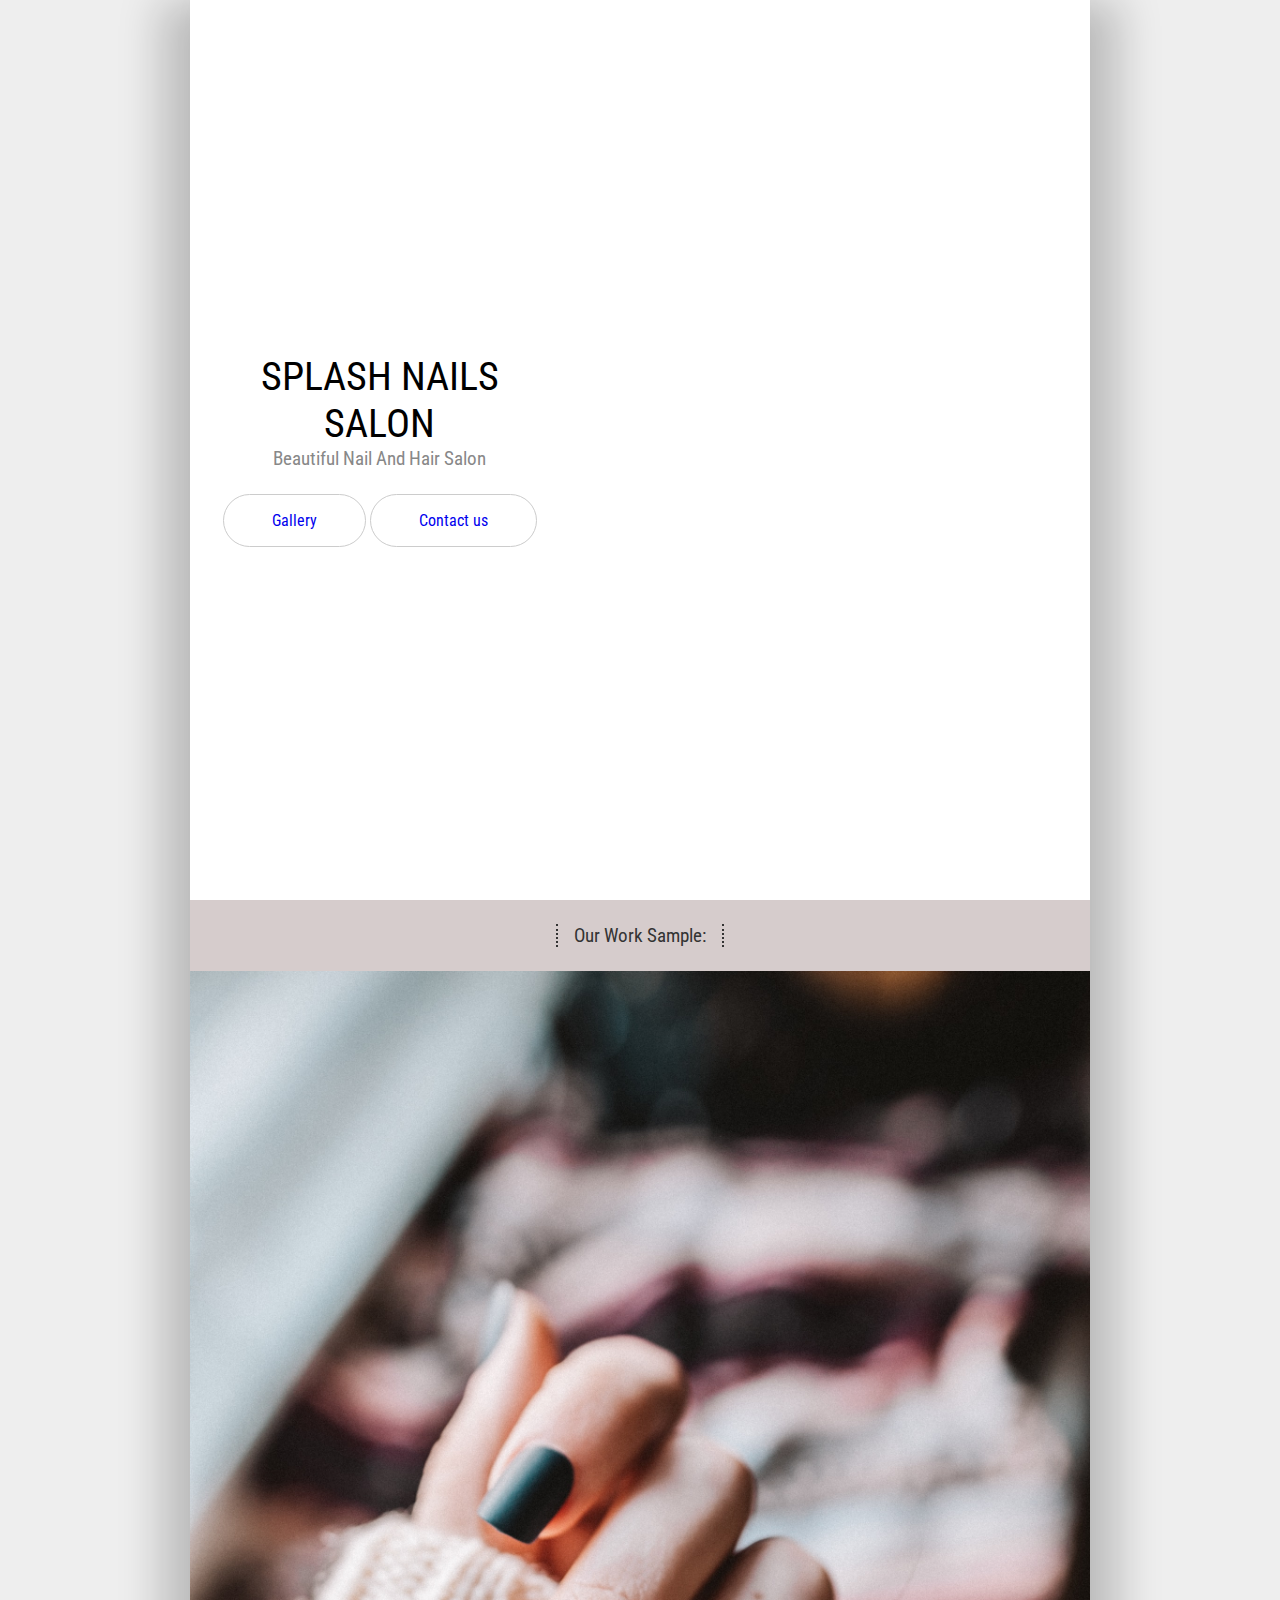
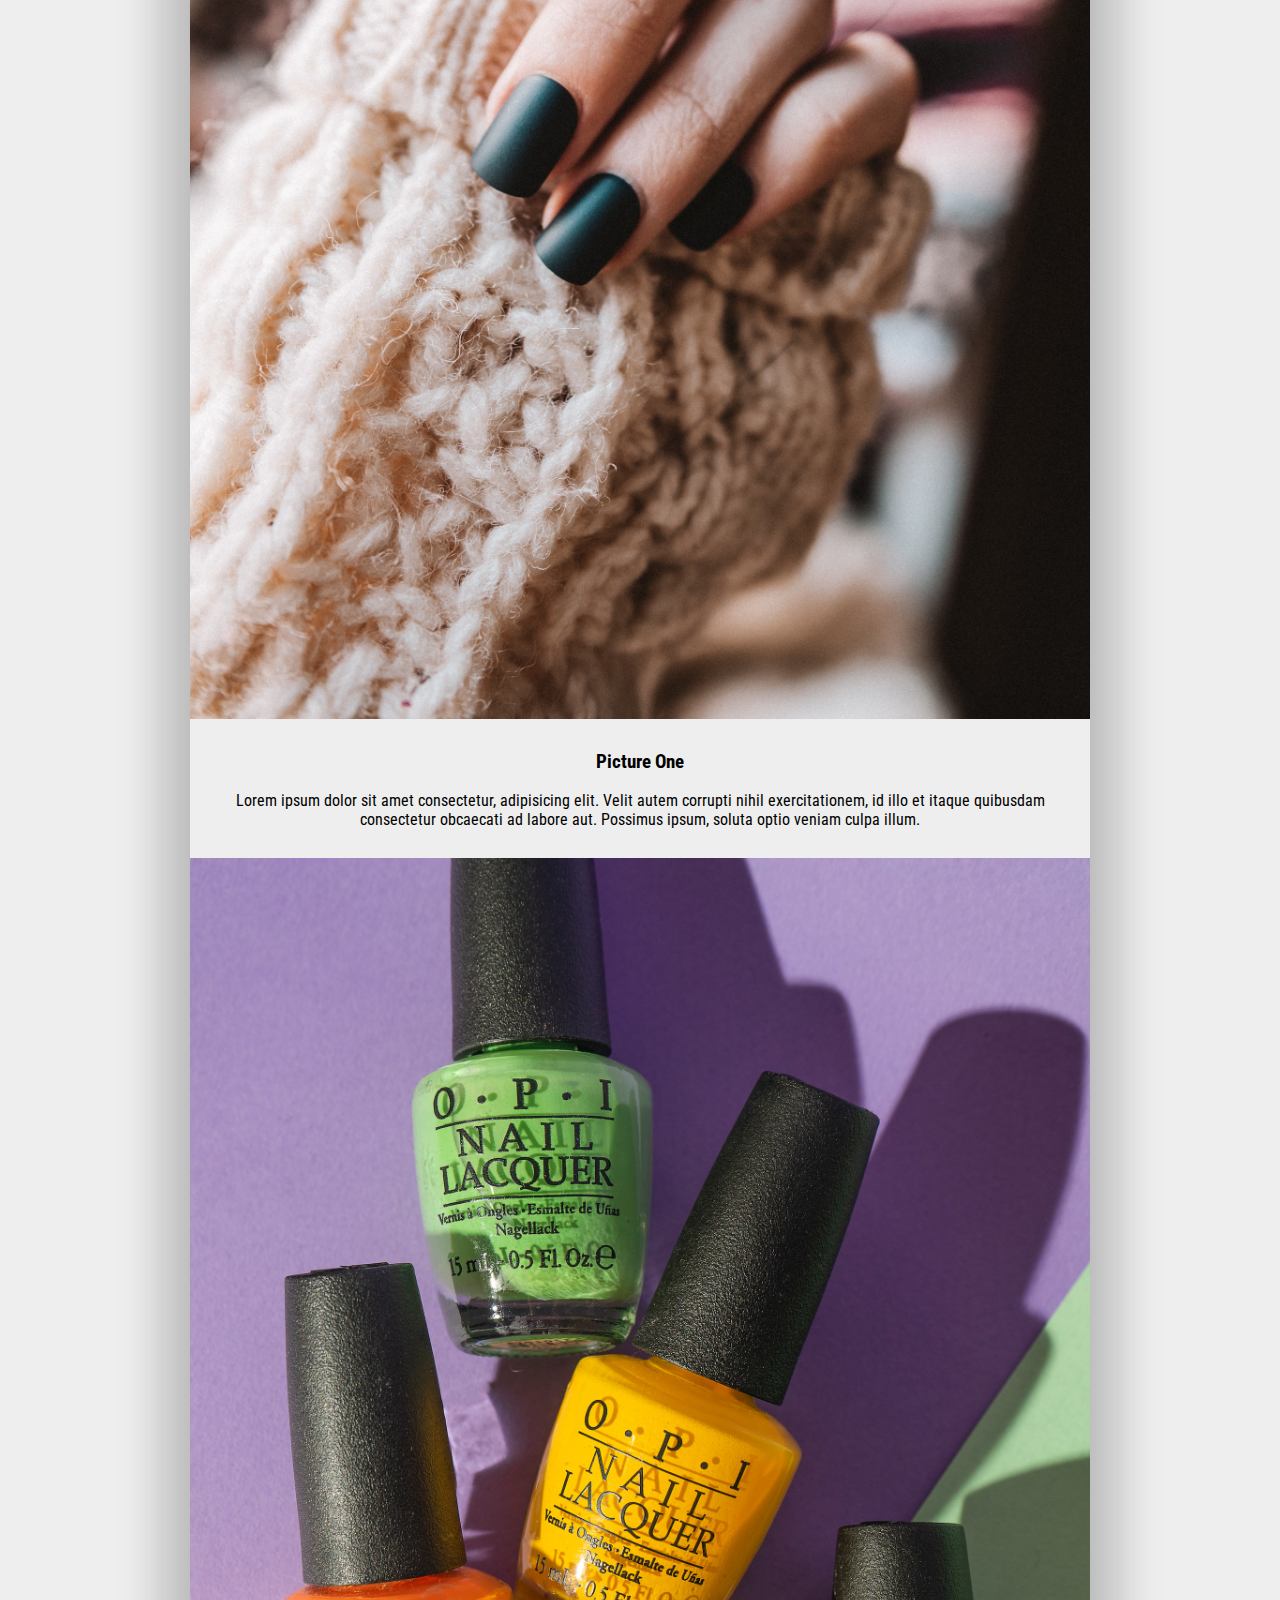
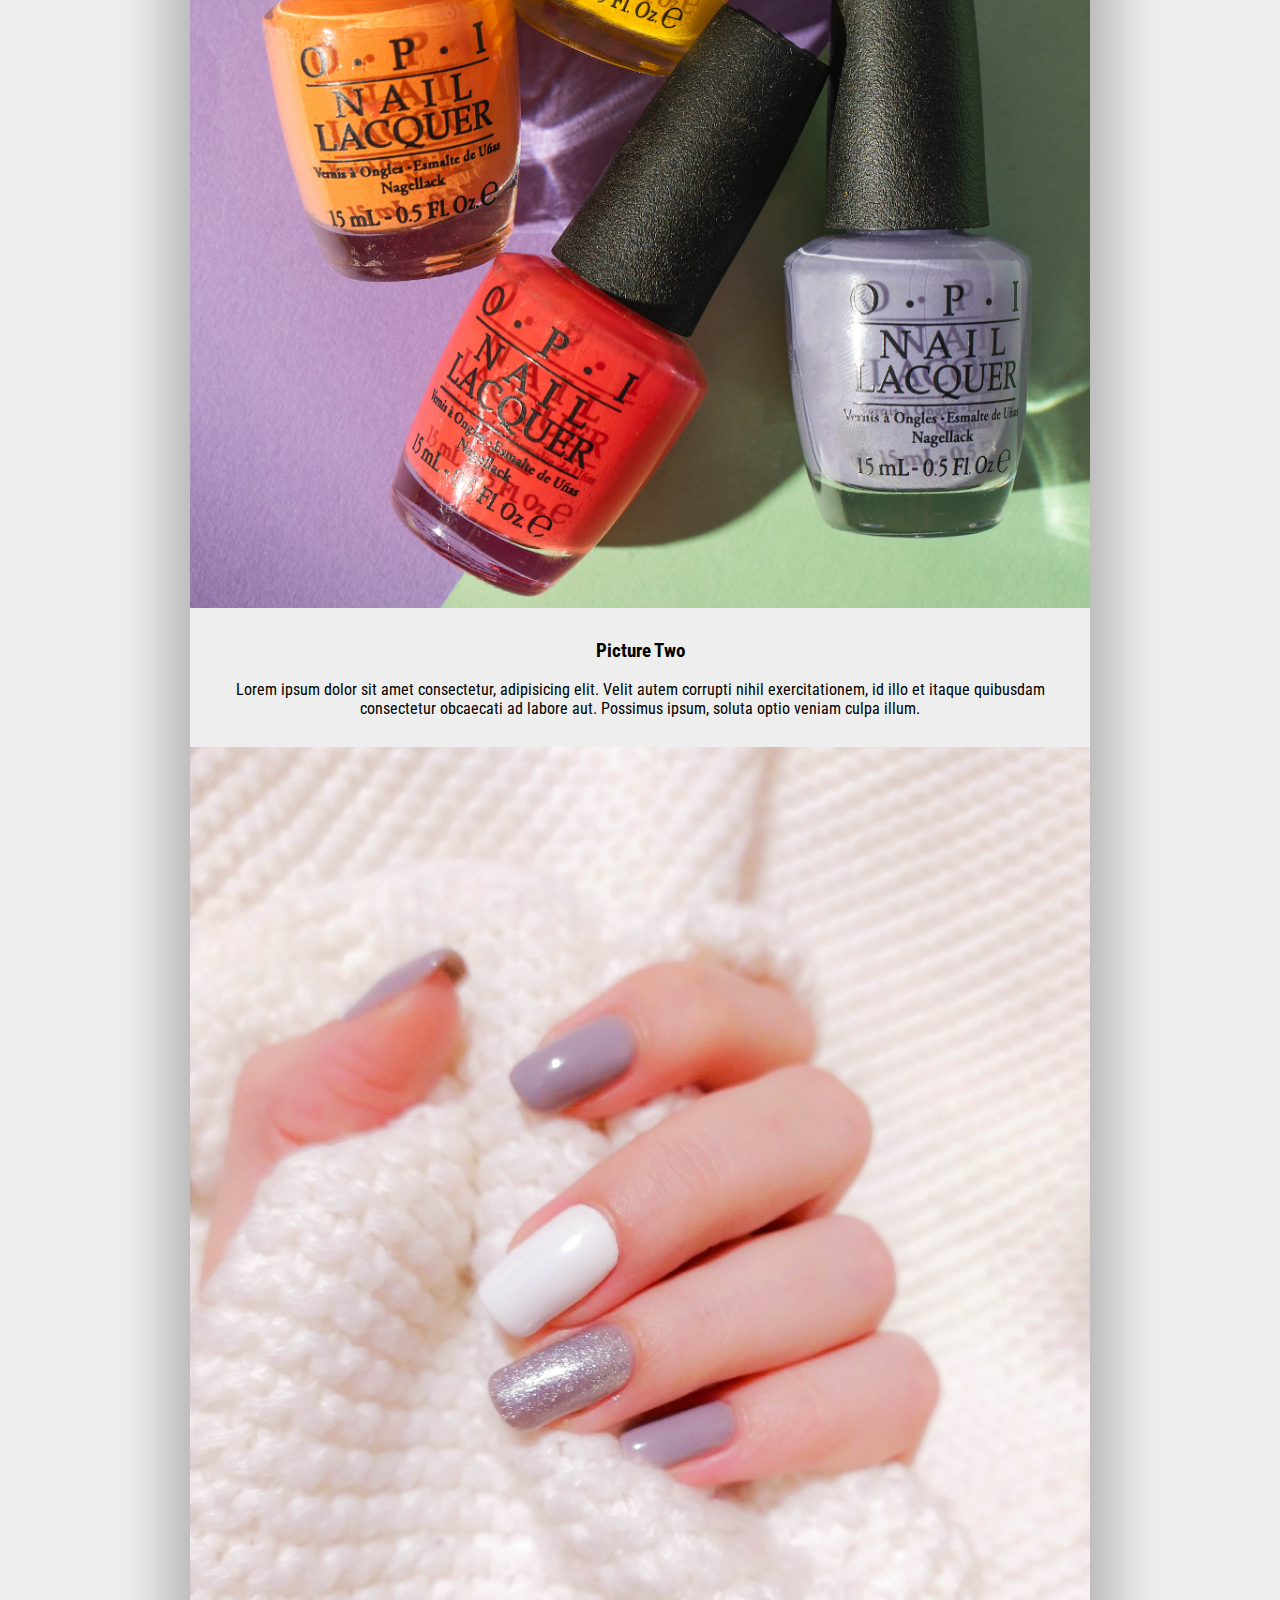
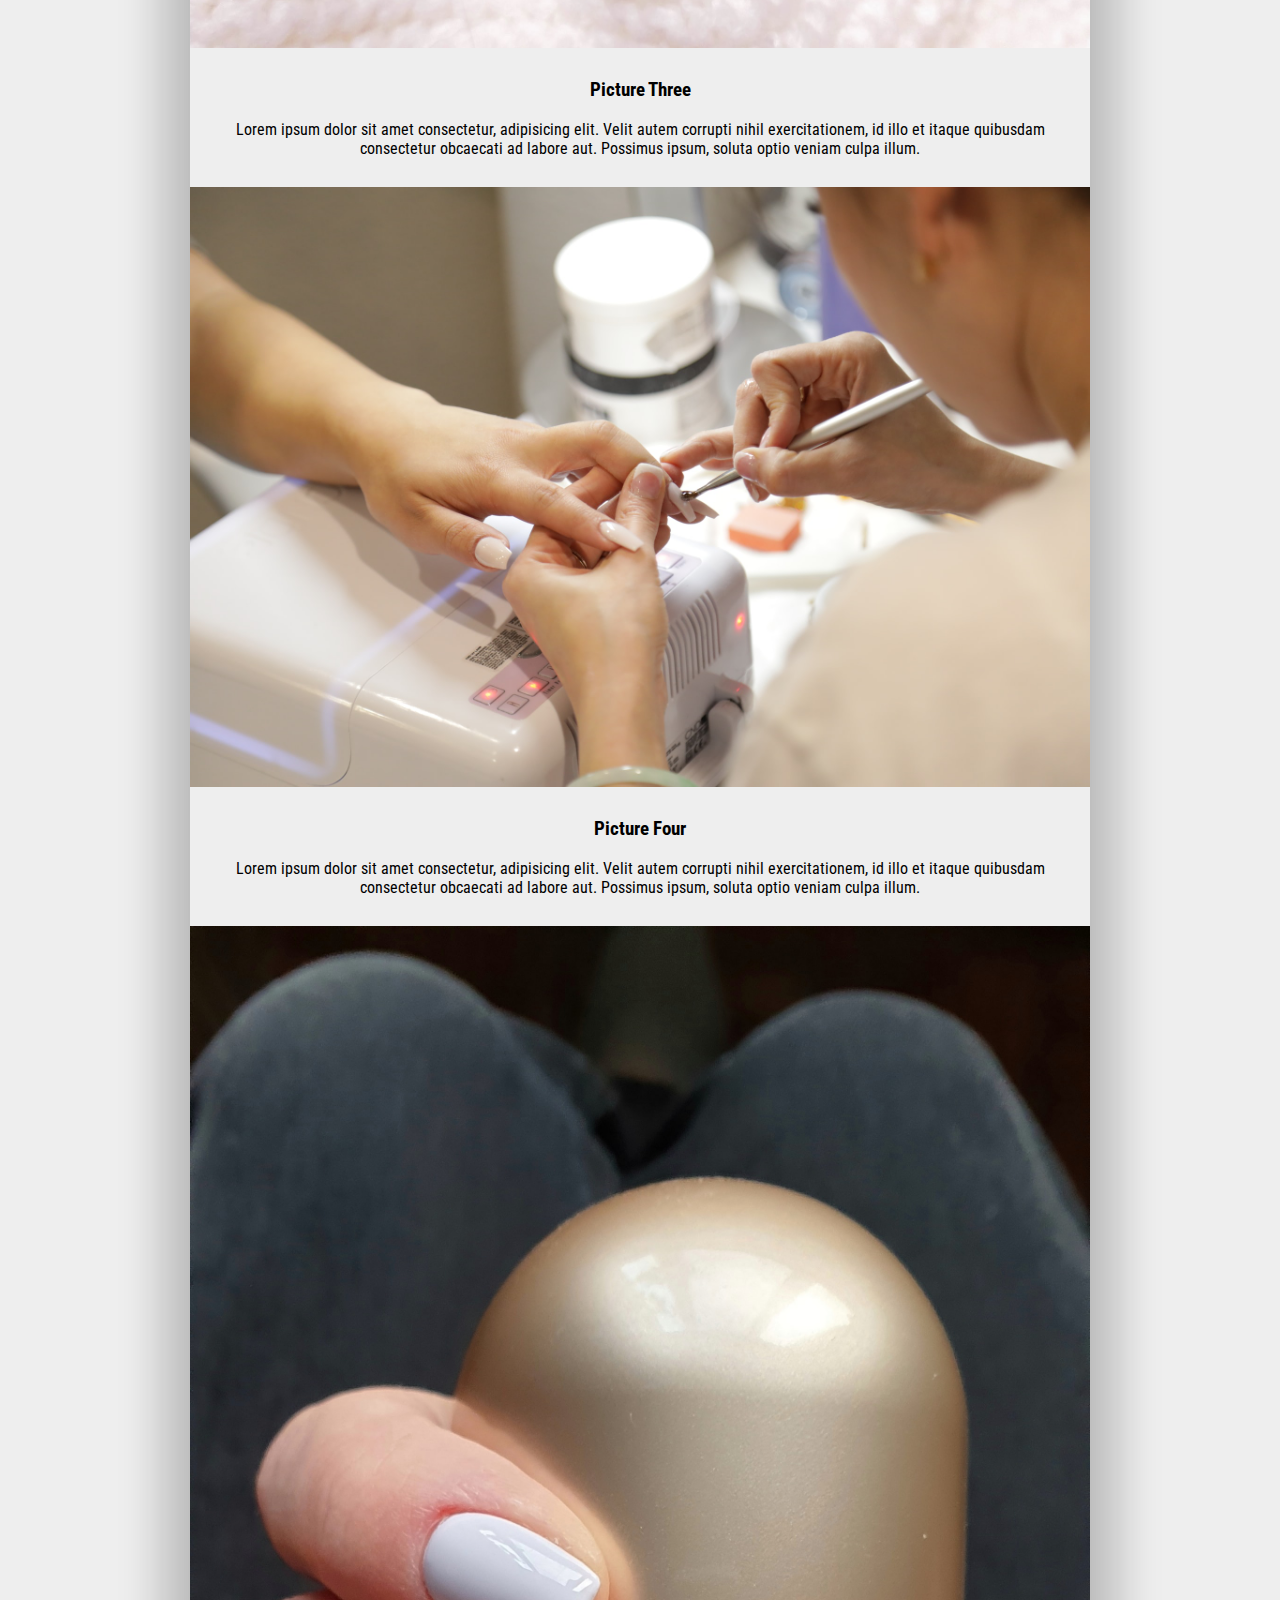
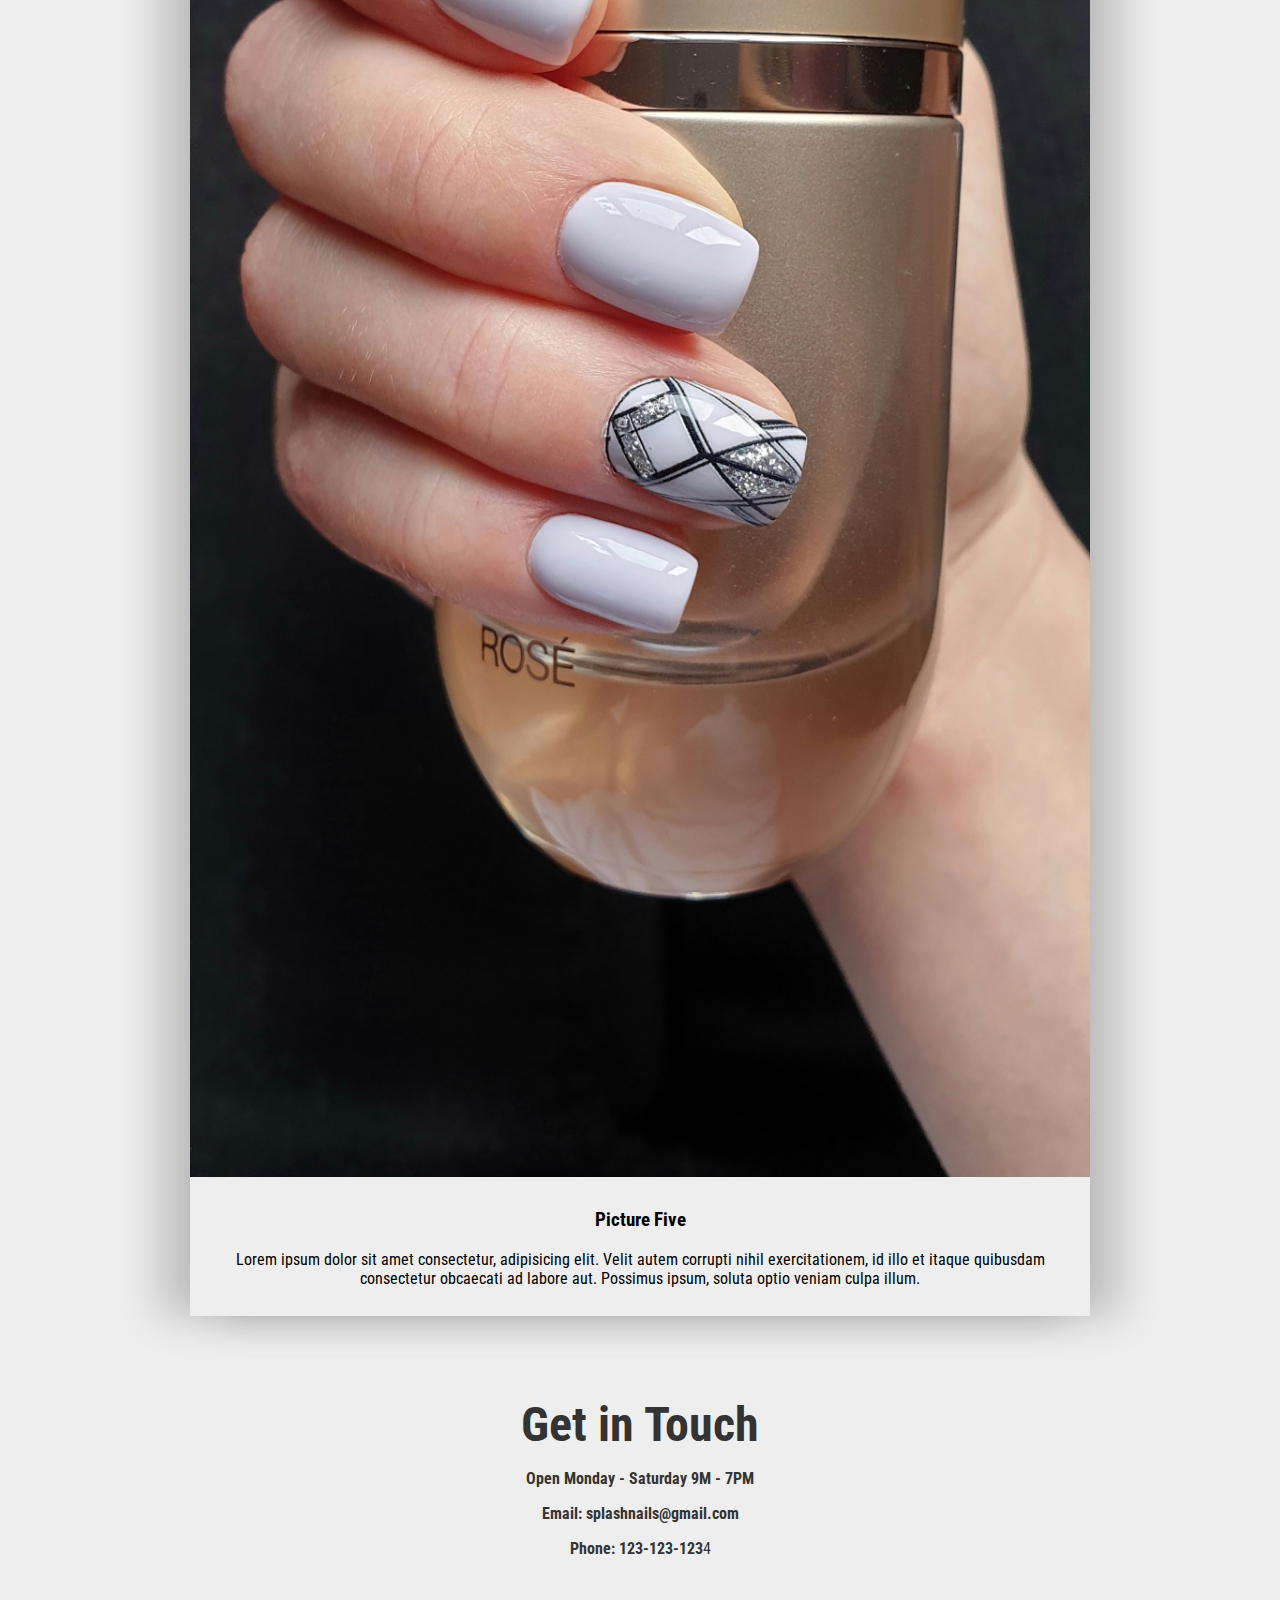
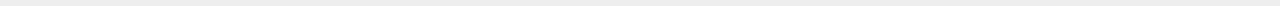
==== index.html @ d089b381 "first commit and init" ====
<!DOCTYPE html>
<html lang="en">
<head>
    <meta charset="UTF-8">
    <meta http-equiv="X-UA-Compatible" content="IE=edge">
    <meta name="viewport" content="width=device-width, initial-scale=1.0">
    <link rel="stylesheet" href="css/style.css">
    <title>Splash Nails Salon</title>
</head>
<body>
    <main>
        <!-- Landing Area -->
        <div id="landing">
            <div id="landing-text">
                <div id="landing-text-inner">
                    <h1>Splash Nails Salon</h1>
                    <h2>Beautiful nail and hair salon</h2>
                    <a href="#images" class="btn" id="view-work">
                        Gallery
                    </a>
                    <a href="#contact-info" class="btn" id="view-contact">
                        Contact us
                    </a>
                </div>
            </div>
            <div id="landing-image"></div>
        </div>

        <div id="images">
            <div id="header">
                <h2>Our Work Sample:</h2>
            </div>

            <img src="/pictures/image1.jpg" alt="nail painting">
            <div class="caption">
                <h3>Picture One</h3>
                <p>Lorem ipsum dolor sit amet consectetur, adipisicing elit. Velit autem corrupti nihil exercitationem, id illo et itaque quibusdam consectetur obcaecati ad labore aut. Possimus ipsum, soluta optio veniam culpa illum.</p>
            </div>

            <img src="/pictures/image2.jpg" alt="nail painting">
            <div class="caption">
                <h3>Picture Two</h3>
                <p>Lorem ipsum dolor sit amet consectetur, adipisicing elit. Velit autem corrupti nihil exercitationem, id illo et itaque quibusdam consectetur obcaecati ad labore aut. Possimus ipsum, soluta optio veniam culpa illum.</p>
            </div>

            <img src="/pictures/image3.jpg" alt="nail painting">
            <div class="caption">
                <h3>Picture Three</h3>
                <p>Lorem ipsum dolor sit amet consectetur, adipisicing elit. Velit autem corrupti nihil exercitationem, id illo et itaque quibusdam consectetur obcaecati ad labore aut. Possimus ipsum, soluta optio veniam culpa illum.</p>
            </div>

            <img src="/pictures/image4.jpg" alt="nail painting">
            <div class="caption">
                <h3>Picture Four</h3>
                <p>Lorem ipsum dolor sit amet consectetur, adipisicing elit. Velit autem corrupti nihil exercitationem, id illo et itaque quibusdam consectetur obcaecati ad labore aut. Possimus ipsum, soluta optio veniam culpa illum.</p>
            </div>

            <img src="pictures/image5.jpg" alt="nail painting">
            <div class="caption">
                <h3>Picture Five</h3>
                <p>Lorem ipsum dolor sit amet consectetur, adipisicing elit. Velit autem corrupti nihil exercitationem, id illo et itaque quibusdam consectetur obcaecati ad labore aut. Possimus ipsum, soluta optio veniam culpa illum.</p>
            </div>
        </div>
    </main>

    <footer>
        <div id="contact-info">
            <h3>Get in Touch</h3>
            <p><strong>Open Monday - Saturday 9M - 7PM</strong></p>
            <p><strong>Email: splashnails@gmail.com</strong></p>
            <p><strong>Phone: 123-123-123</strong>4</p>
        </div>
    </footer>

    <script
    src="https://code.jquery.com/jquery-3.6.1.min.js"
    integrity="sha256-o88AwQnZB+VDvE9tvIXrMQaPlFFSUTR+nldQm1LuPXQ="
    crossorigin="anonymous"></script>

    <script src="js/main.js"></script>

</body>
</html>
---- css/style.css ----
@import url('https://fonts.googleapis.com/css2?family=Roboto+Condensed&display=swap');

body {
    font-family: 'Roboto Condensed', sans-serif;
    margin: 0;
    background-color: #eee;
    height: auto;
}

h1 {
    font-weight: 400;
    font-size: 2.5rem;
    text-transform: uppercase;
    margin: 0;
}

h2 {
    font-weight: 400;
    font-size: 1.2rem;
    text-transform: capitalize;
    margin: 0;
}

img {
    display: block;
    width: 100%;
}

main {
    max-width: 900px;
    margin: auto;
    box-shadow: 30px 0px 40px rgba(0,0,0,0.2),
    -30px 0px 40px rgba(0,0,0,0.2);
}

#landing {
    background: #fff;
    max-height: 100vh;
}

/* Using flexbox to align the text to be center vertically and horizontally */
#landing-text {
    display: flex;
    flex: 0 1 40vw;
    height: 30vh;
    justify-content: center;
    align-items: center;
    text-align: center;
    padding-right: 1rem;
    padding-left: 1rem;
}

#landing-text h2 {
    color: #888;
}

#landing-image {
    background: url(https://source.unsplash.com/3J5K-Jb6GRM);
    background-position: center;
    background-size: cover;
    background-repeat: no-repeat;
    height: 50vh;
    flex: 0 1 60vw;
    margin: 0;
}

.btn {
    padding: 0.5rem 2rem;
    border: 1px  #ccc solid;
    display: inline-block;
    margin: 1.5rem 0 0;
    border-radius: 50px;
    text-decoration: none;
    columns: #333;
    transition: background 500ms ease;
}
.btn:hover {
    background: #f4f4f4;
}

#header {
    padding: 1.5rem;
    text-align: center;
    background: rgb(214, 204, 204);
    color: #333;
}

#header h2 {
    border-left: dotted 2px #fff;
    border-right: dotted 2px #fff;
    display: inline-block;
    padding-right: 1rem;
    padding-left: 1rem;
    border-color: #333;
}

.caption {
    padding: 0.8rem;
    text-align: center;
}

footer {
    text-align: center;
    padding: 2rem 1rem;
    margin: auto;
    color: #333;
}

footer h3 {
    font-size: 3rem;
    margin-bottom: 0;
}

/* Screen sizes 500px and up */

@media(min-width: 500px) {
    #landing {
        display: flex;
        height: 100%;
    }

    #landing-text {
        height: 100vh;
    }

    #landing-image {
        height: 100vh;
    }
}

/* Screen sizes 700px and up */

@media(min-width: 700px) {
    .btn {
        padding: 1rem 3rem;
    }
}
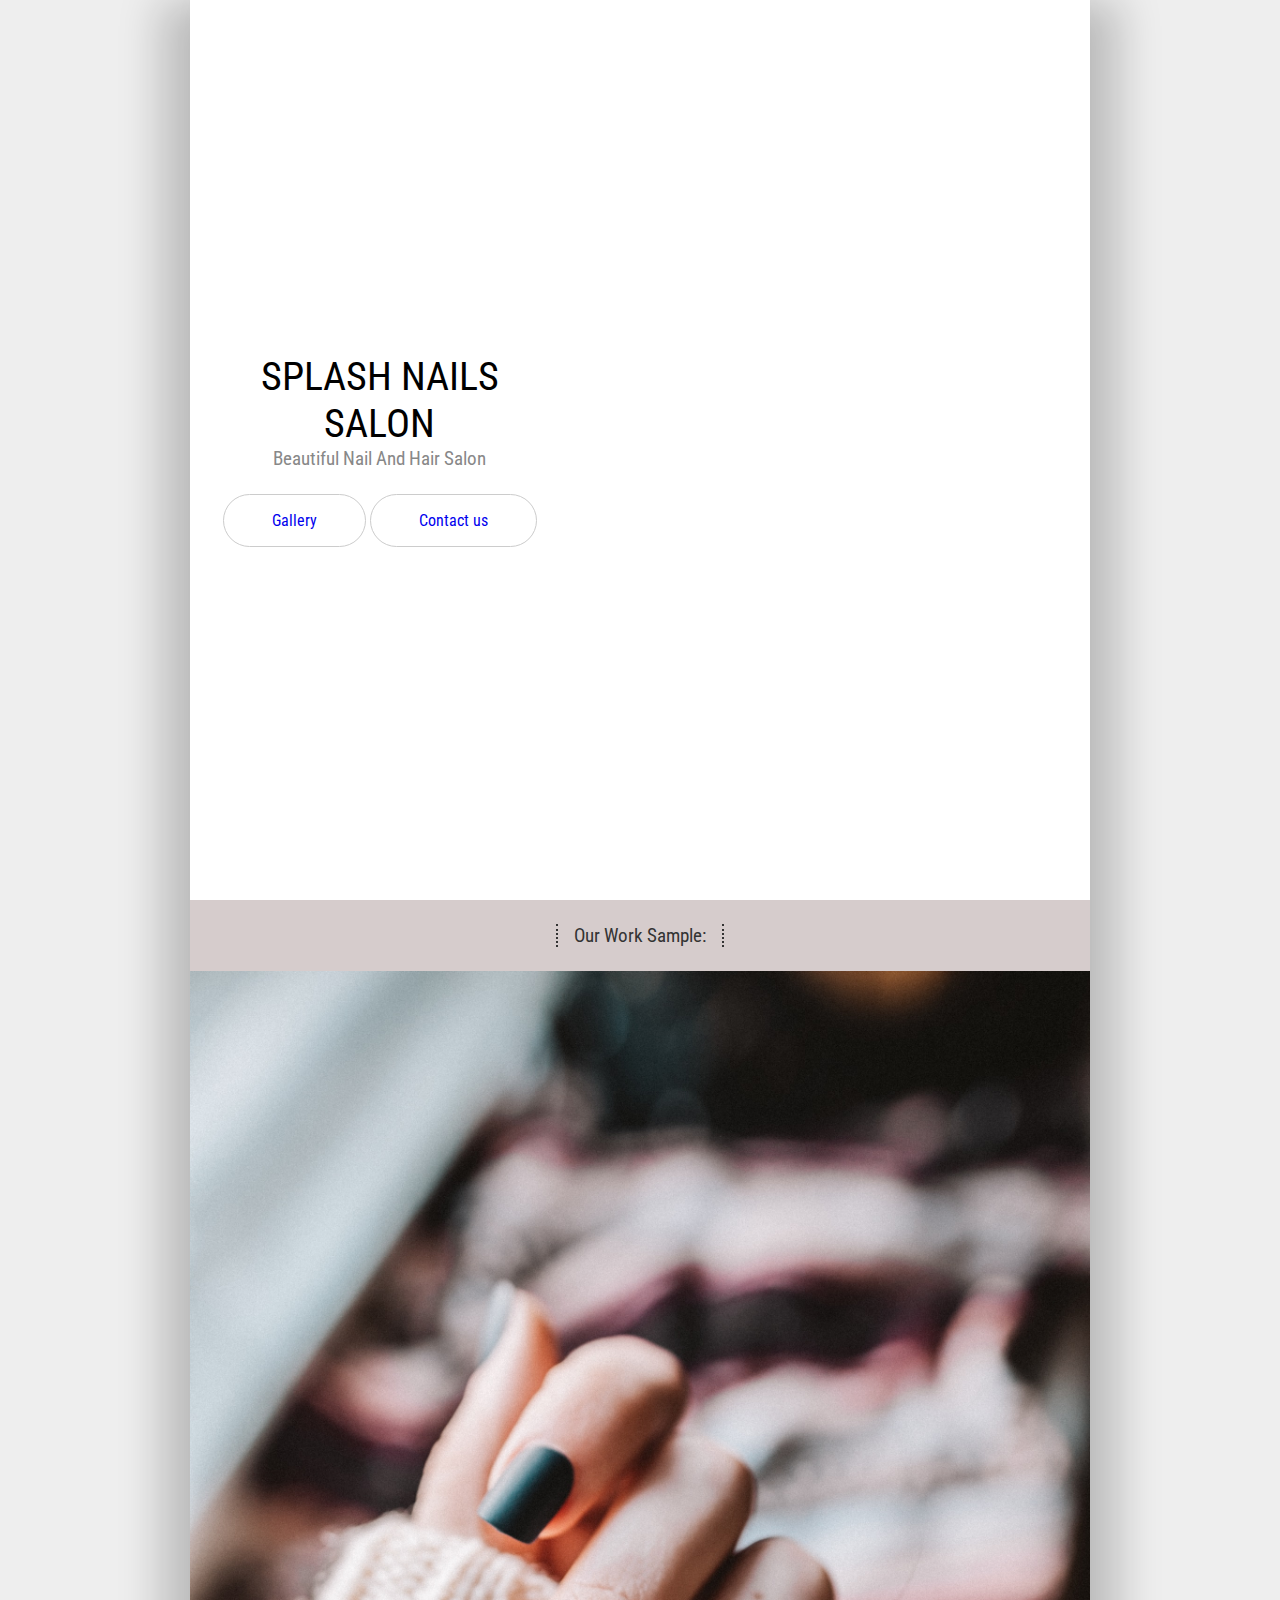
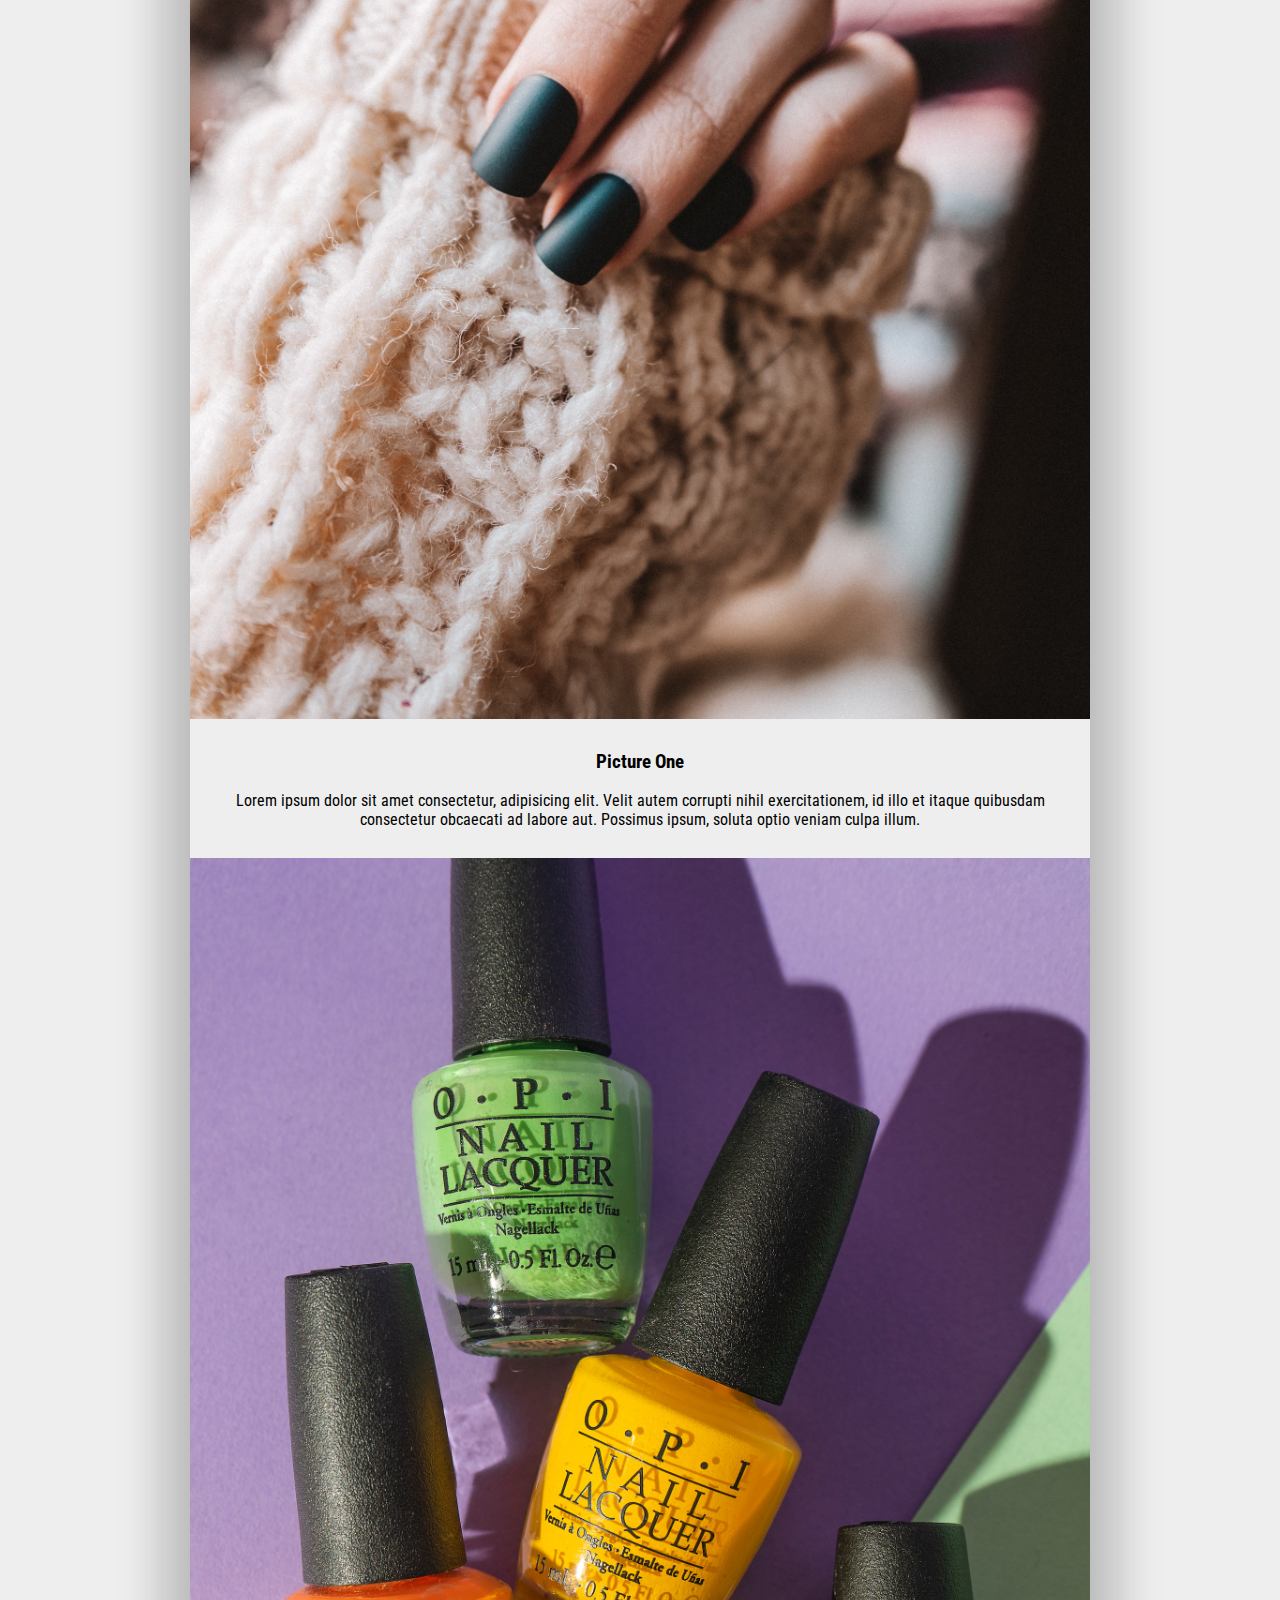
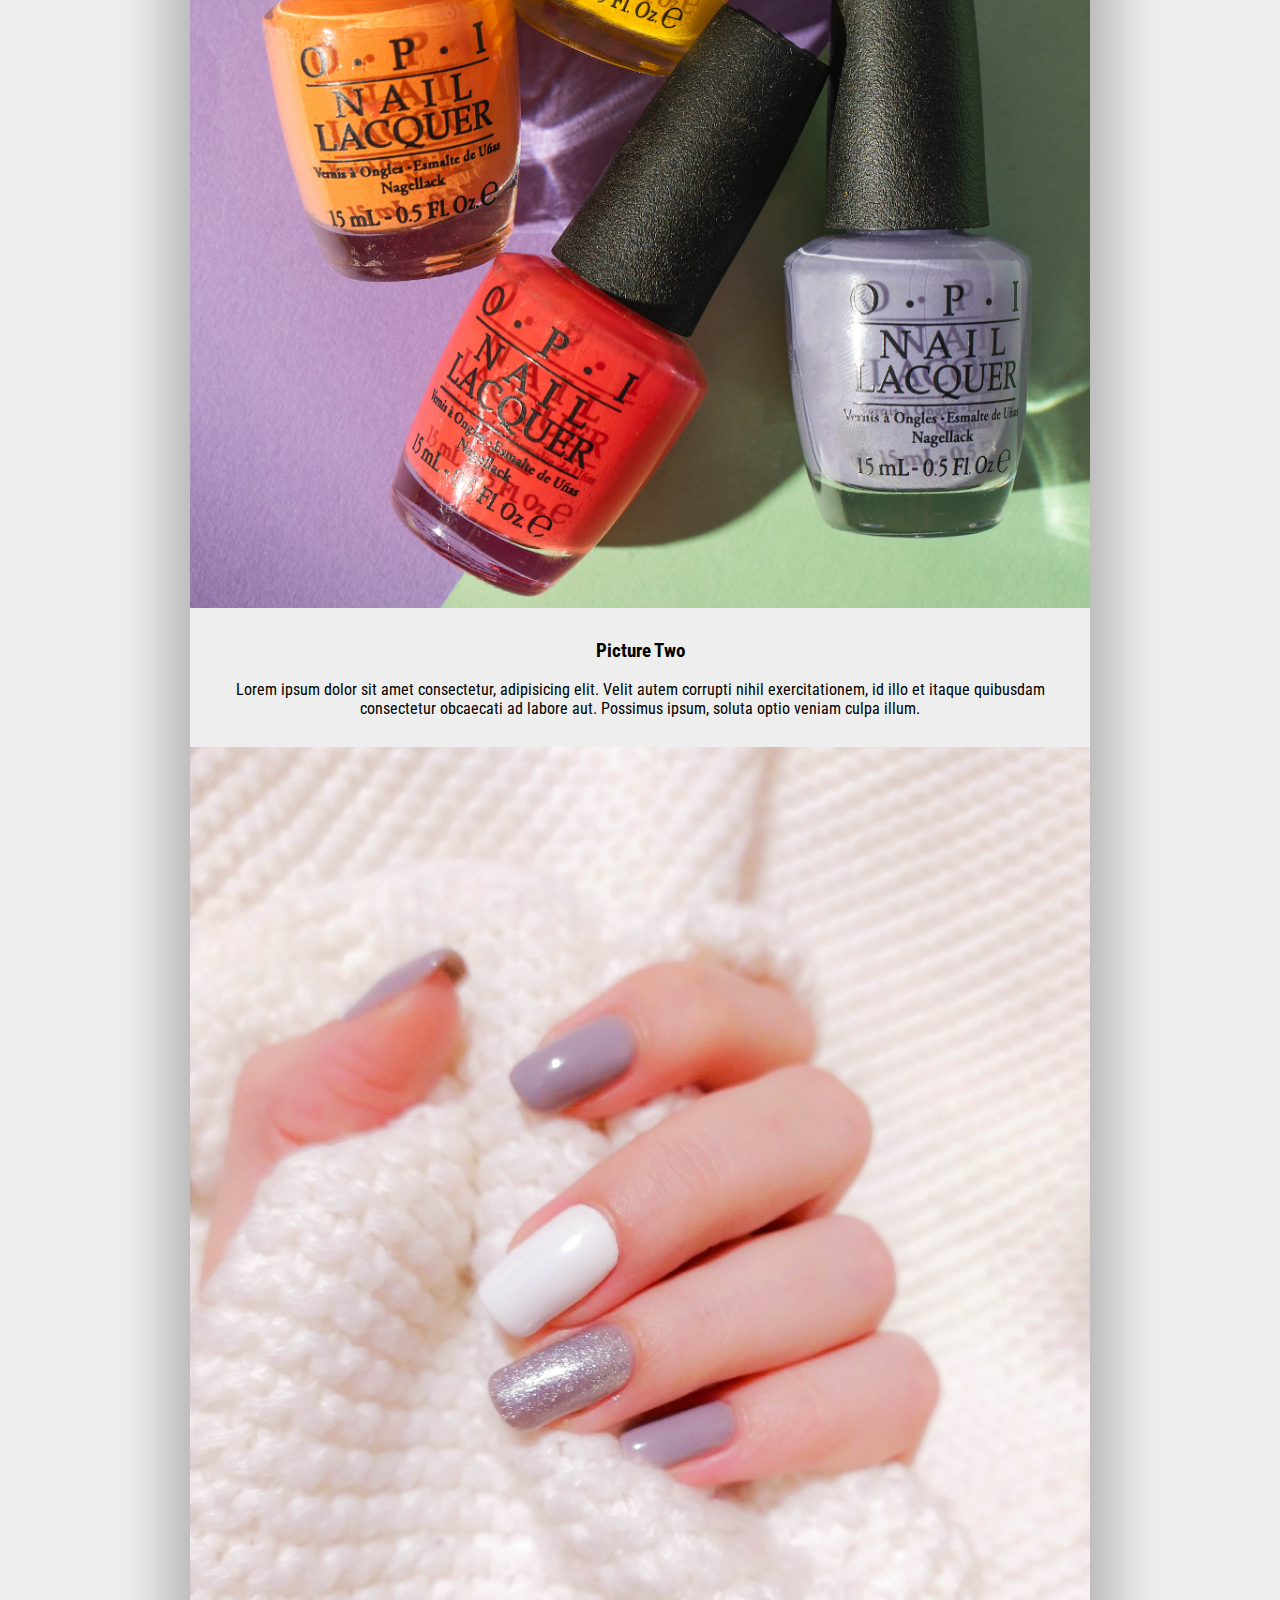
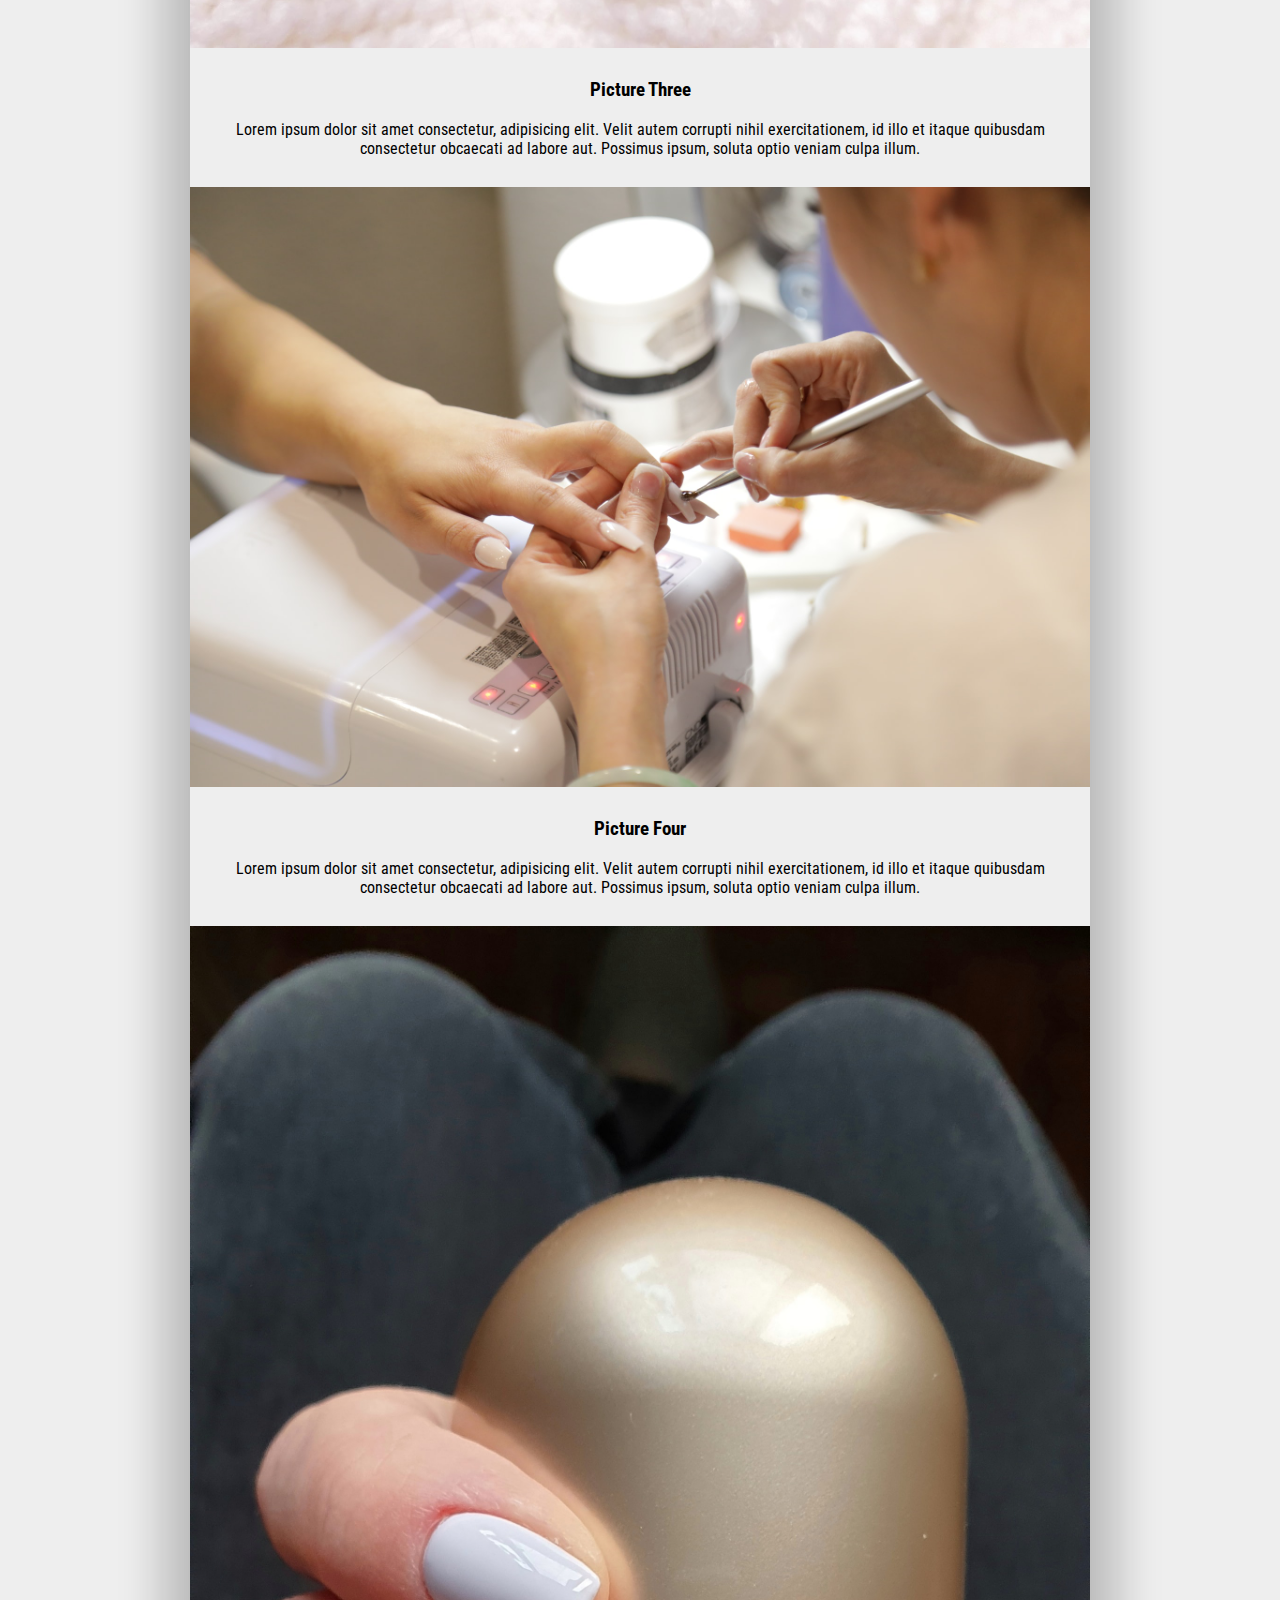
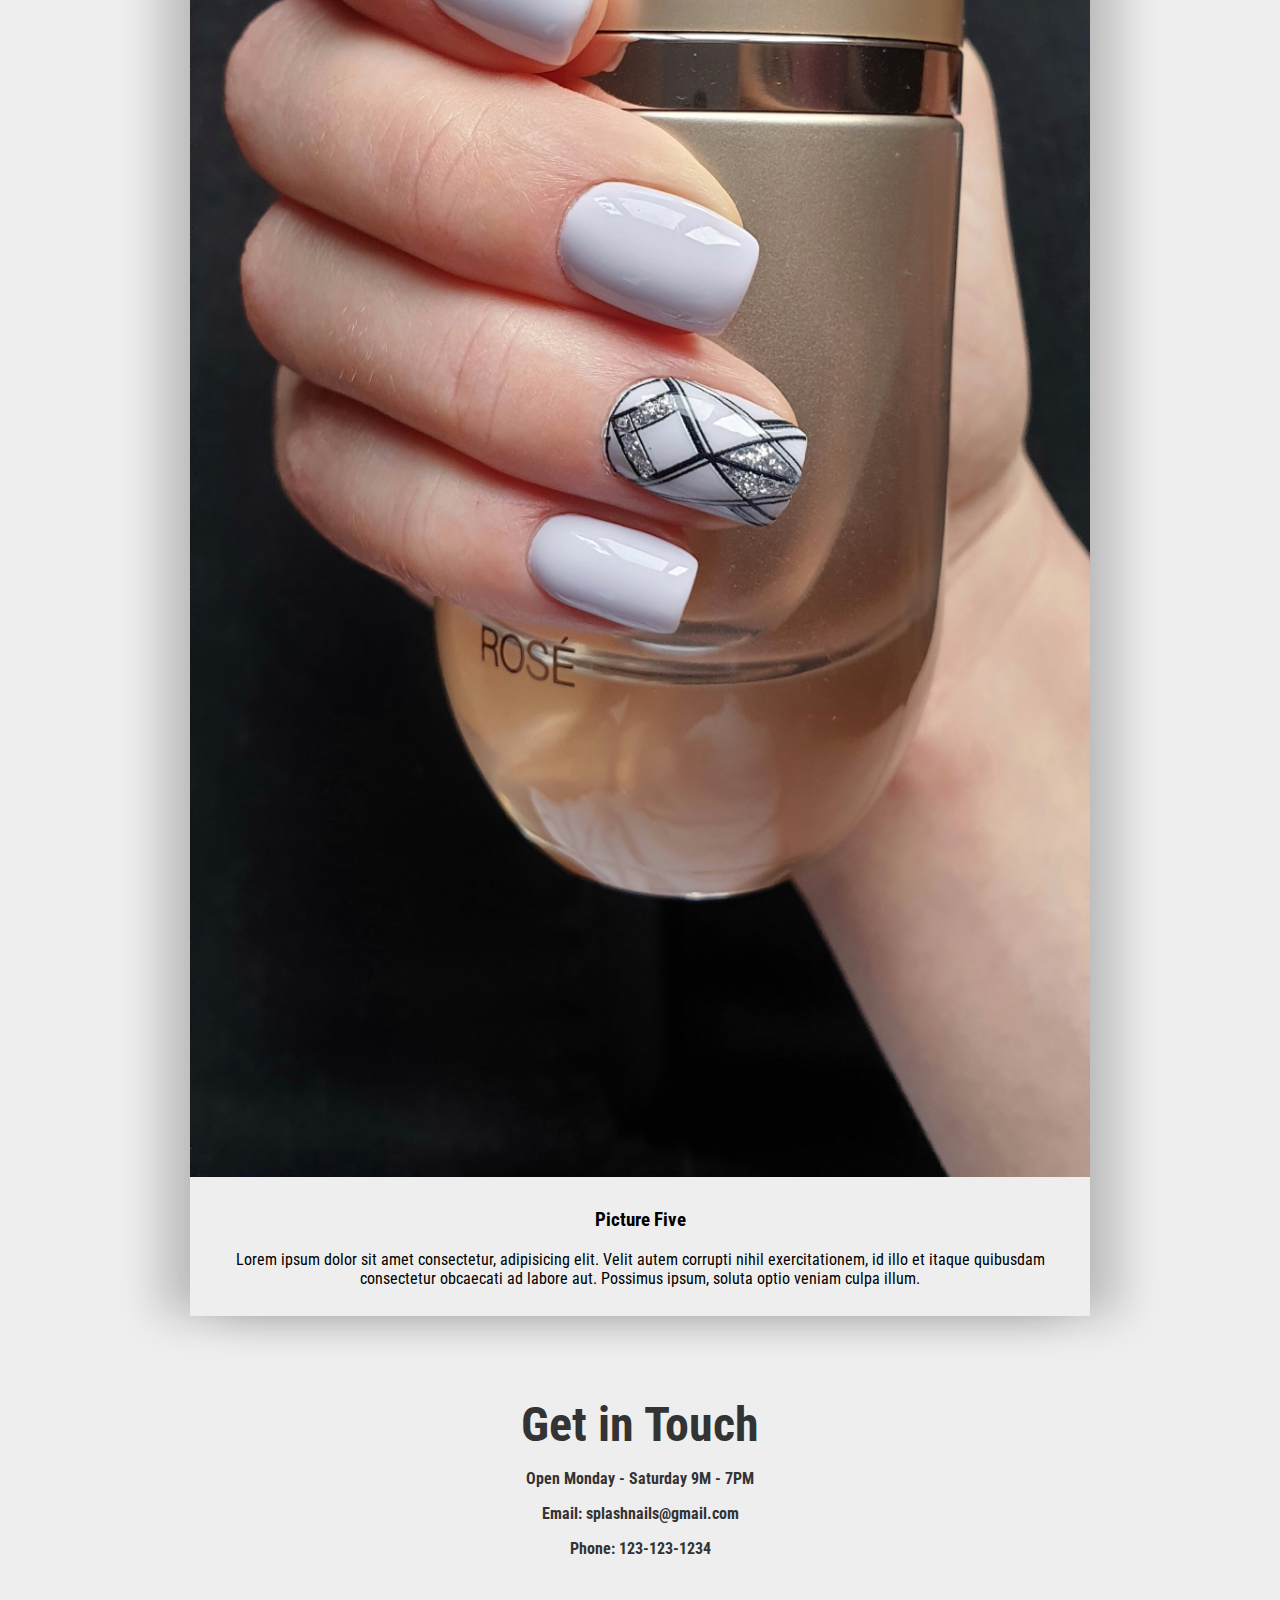
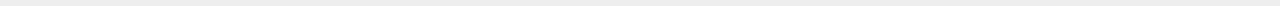
==== commit e0a6dba7: "fix number typo' '" ====
--- a/index.html
+++ b/index.html
@@ -68,7 +68,7 @@
             <h3>Get in Touch</h3>
             <p><strong>Open Monday - Saturday 9M - 7PM</strong></p>
             <p><strong>Email: splashnails@gmail.com</strong></p>
-            <p><strong>Phone: 123-123-123</strong>4</p>
+            <p><strong>Phone: 123-123-1234</strong></p>
         </div>
     </footer>
 
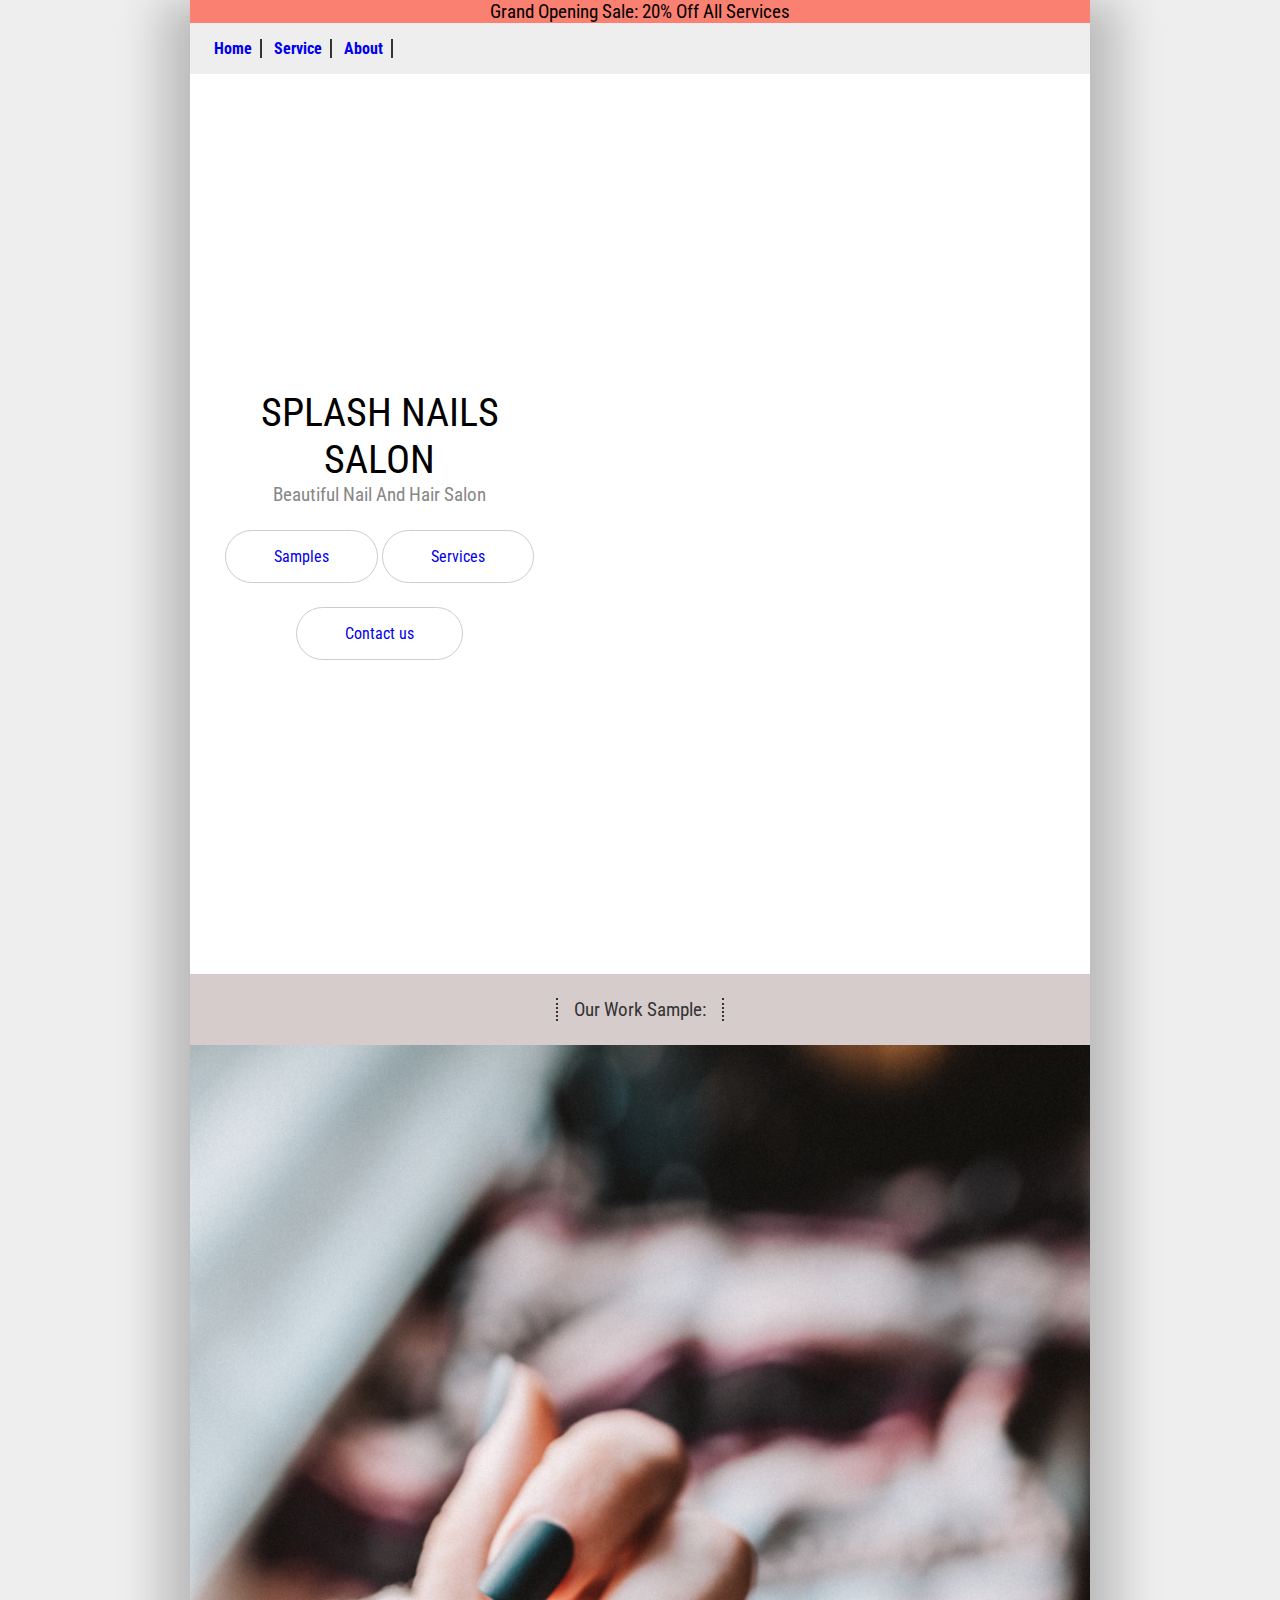
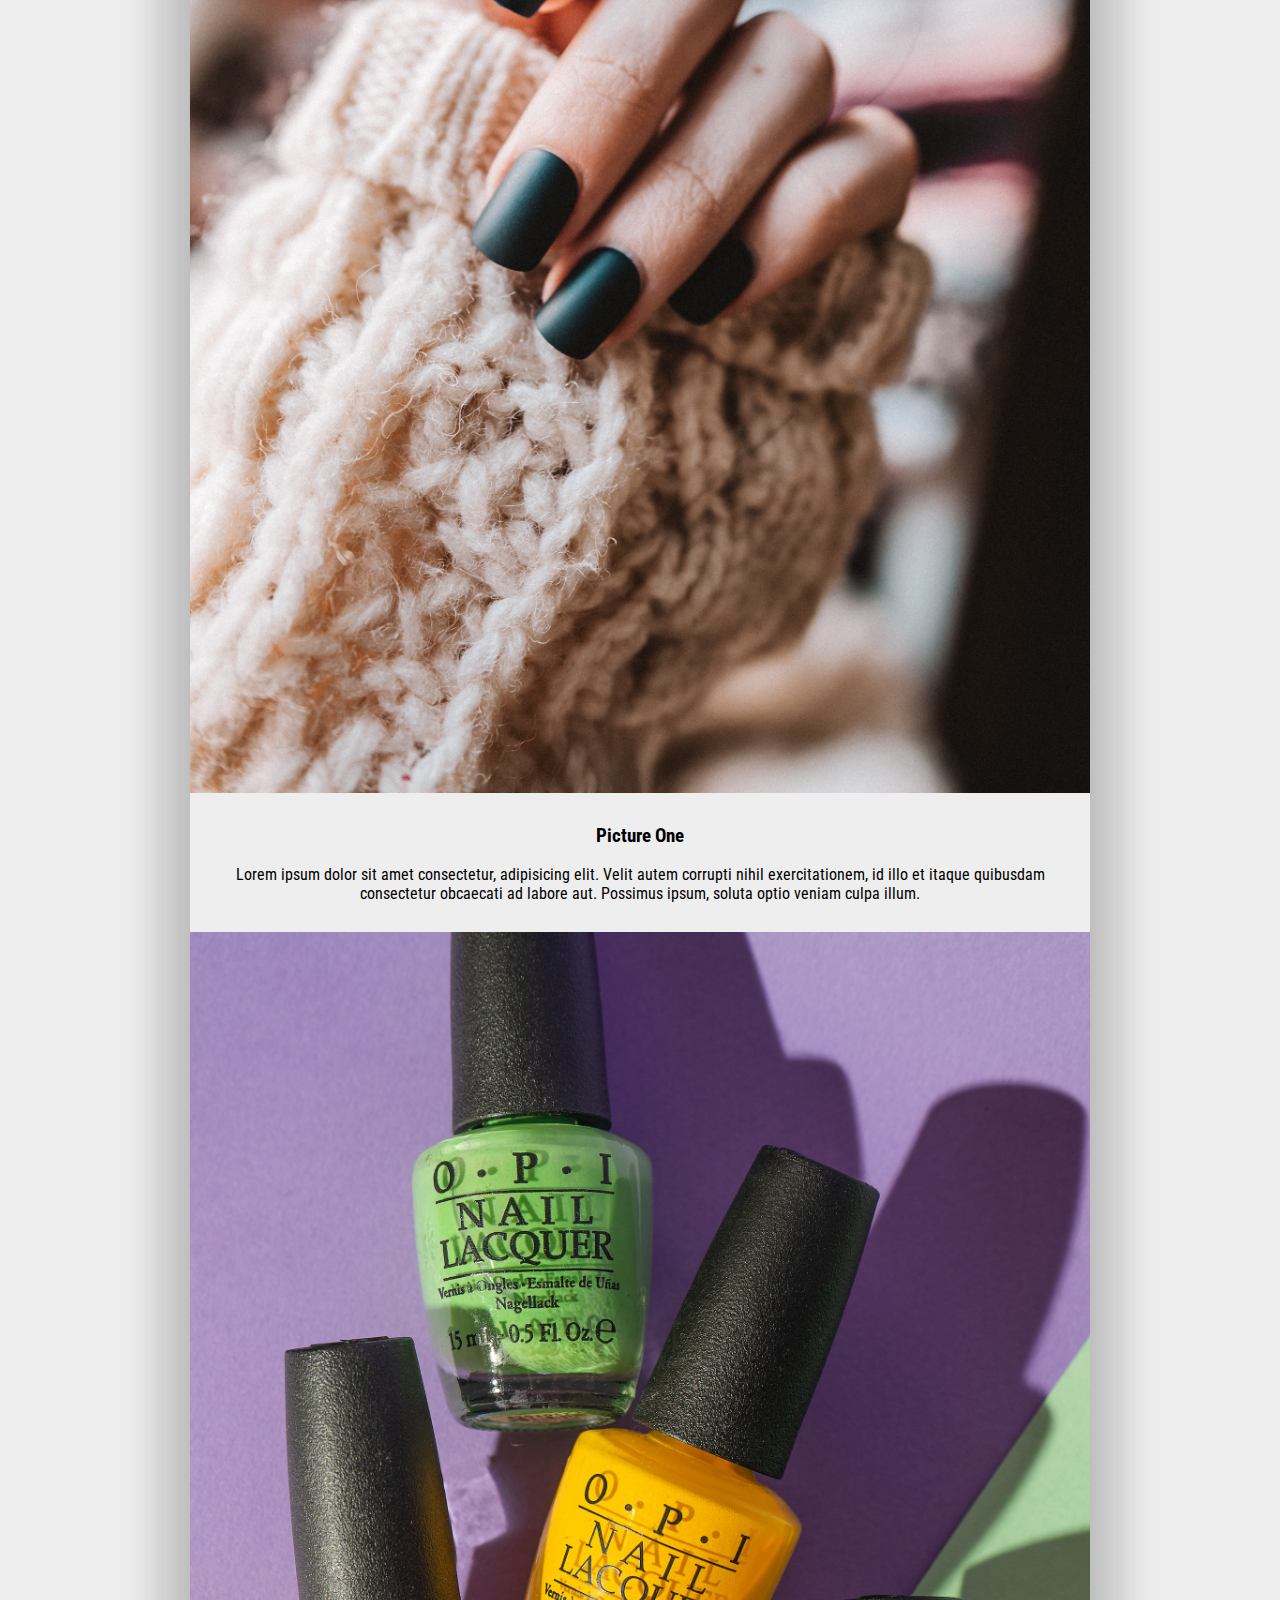
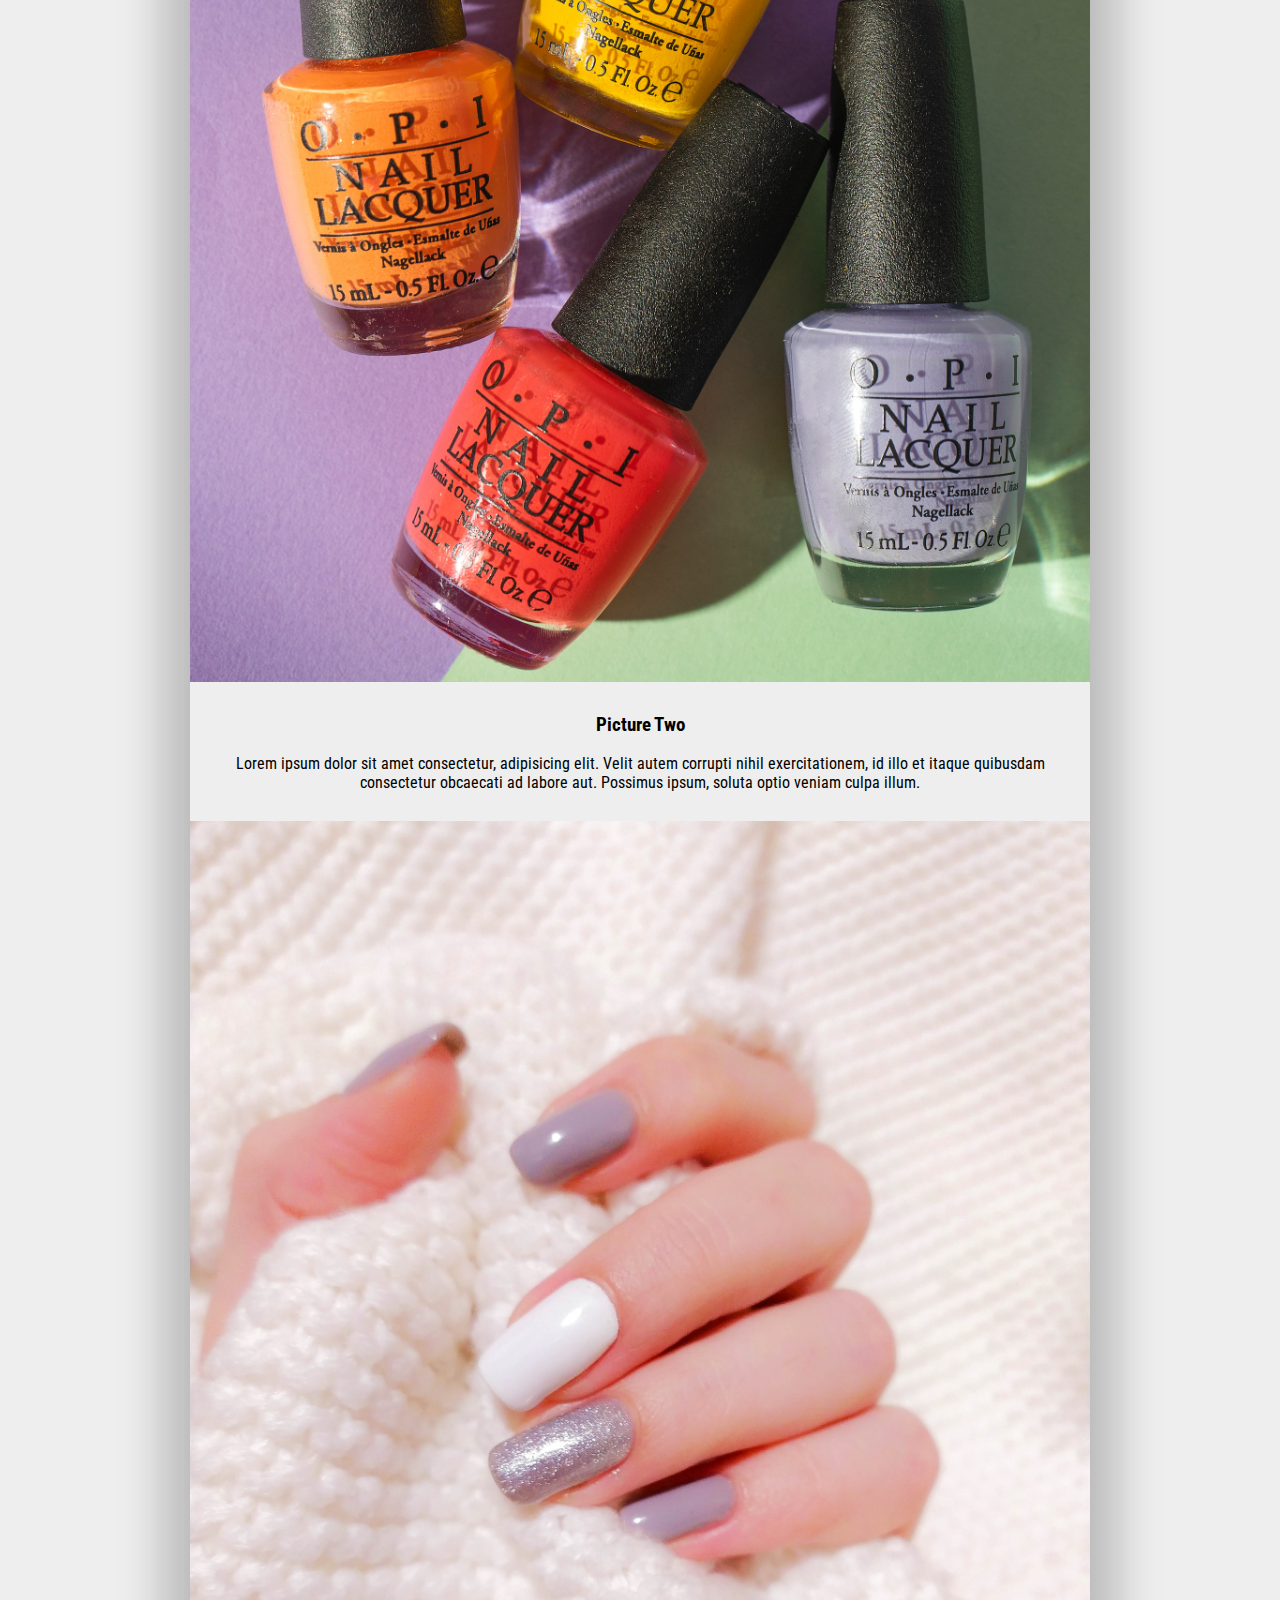
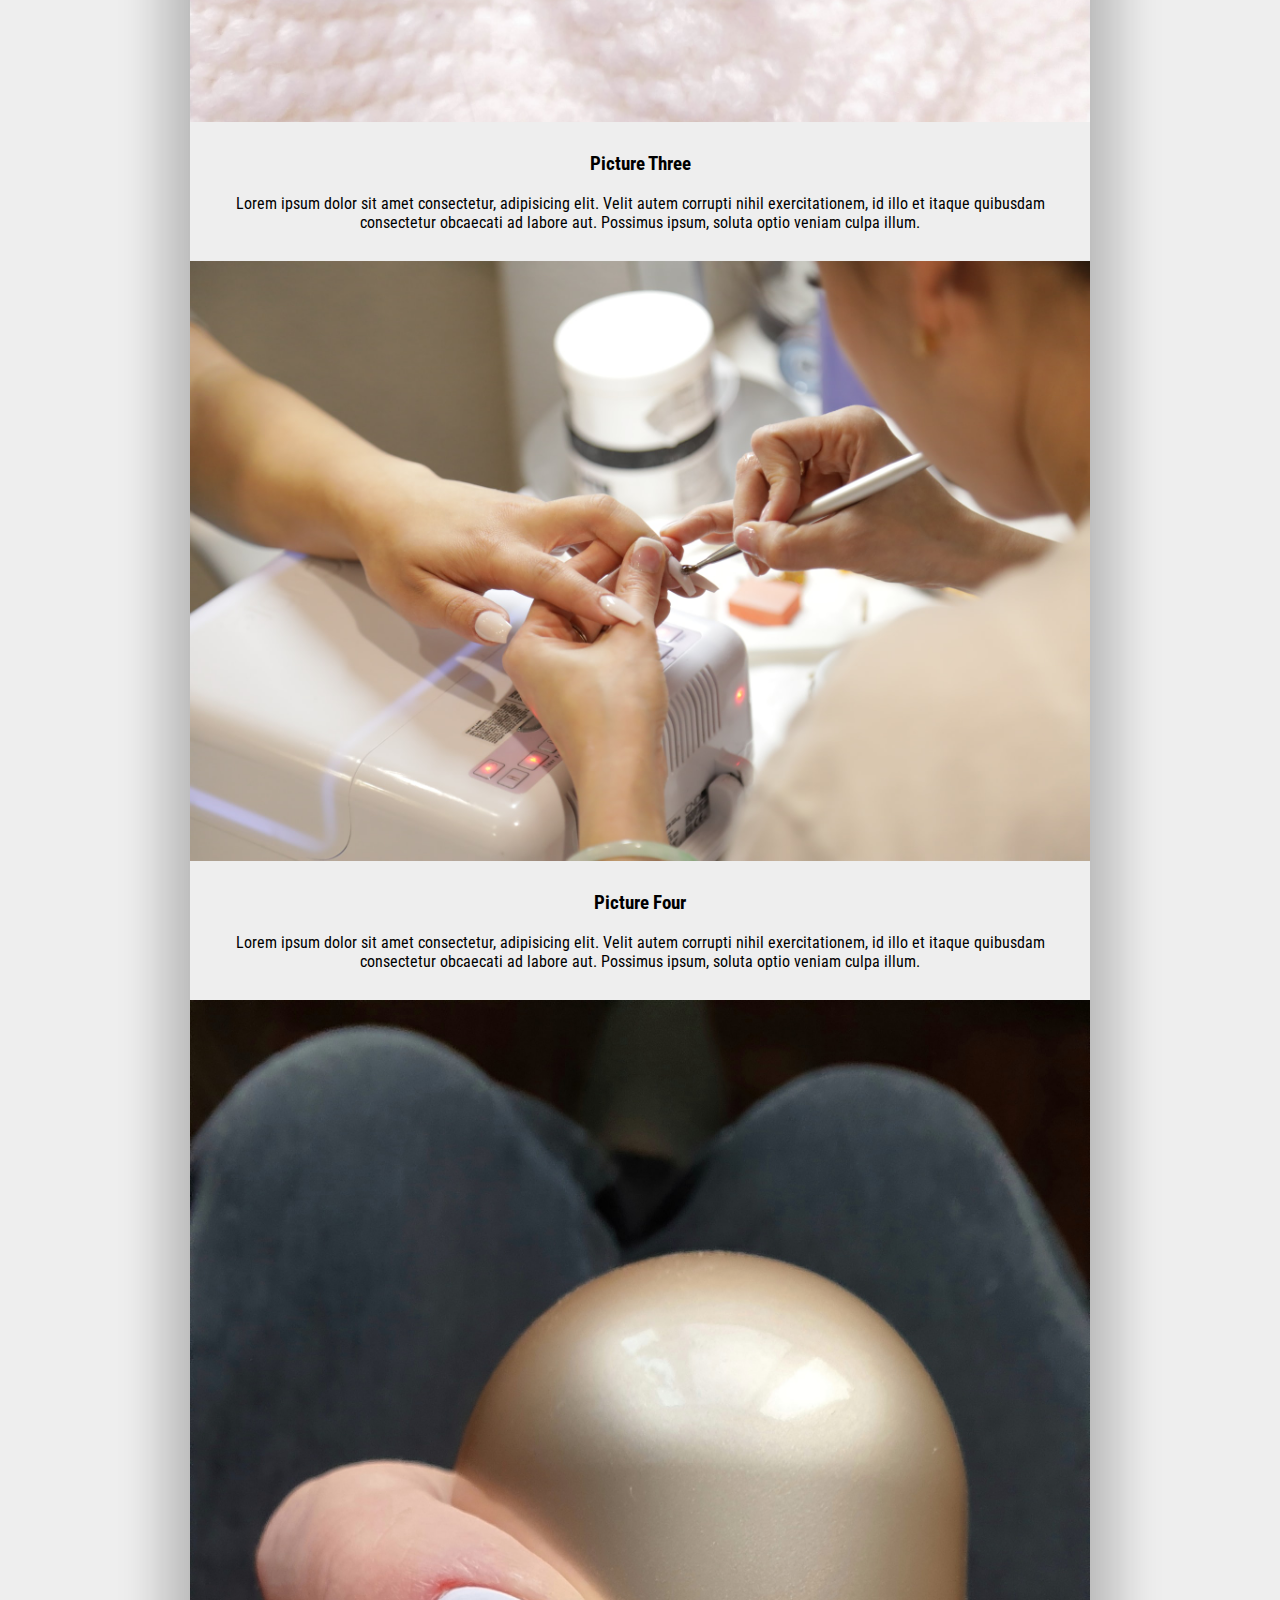
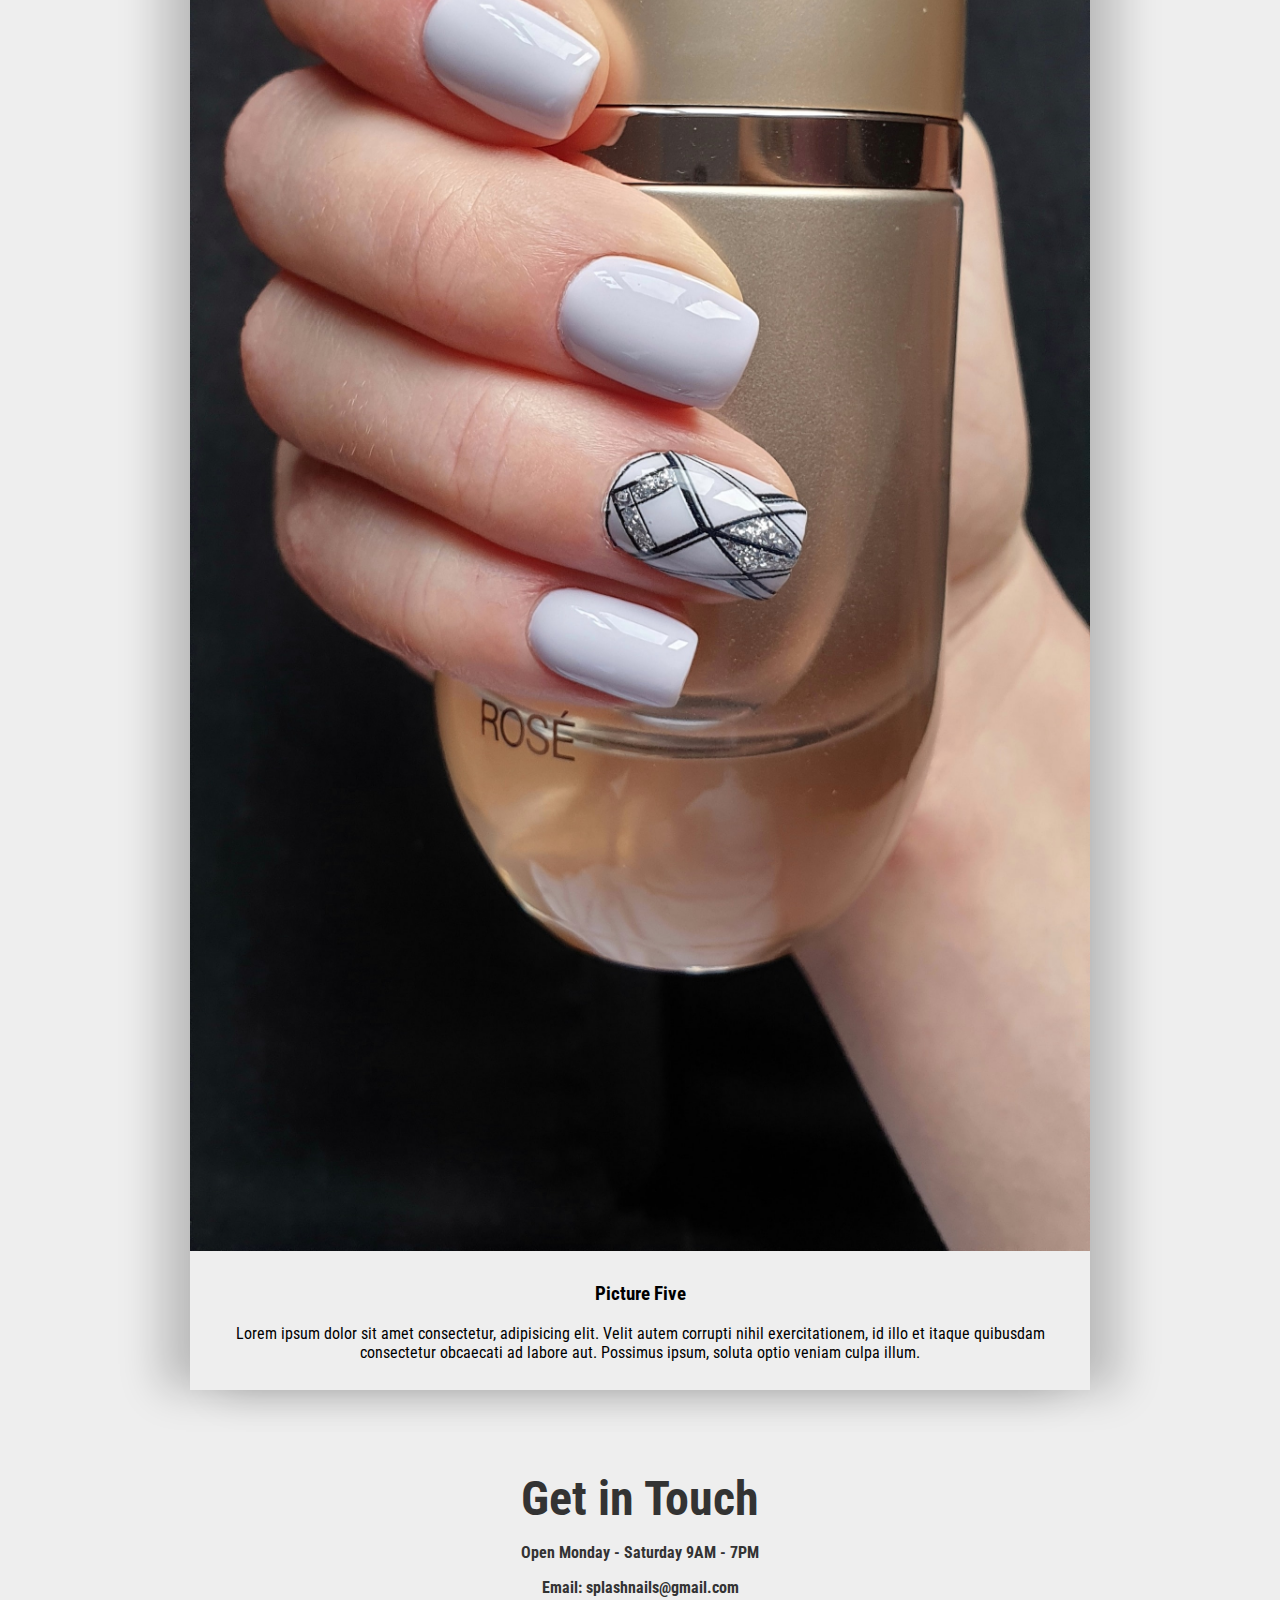
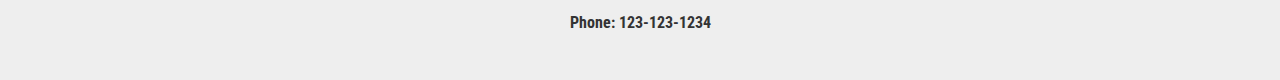
==== commit 198f787b: "add a navbar with stuling" ====
--- a/index.html
+++ b/index.html
@@ -9,6 +9,24 @@
 </head>
 <body>
     <main>
+        <!-- Optional coupon banner, comment out or change coupon value or message as needed -->
+
+        <div id="coupon-banner">
+            <div id="coupon-text">
+               <h2>Grand Opening Sale: 20% off all services</h2>
+            </div>
+        </div>
+
+        <div id="navbar">
+            <nav>
+                <div>
+                    <a href="index.html" class="navbar-links">Home</a>
+                    <a href="pages/service.html" class="navbar-links">Service</a>
+                    <a href="./about.html" class="navbar-links">About</a>
+                </div>
+            </nav>
+        </div>
+
         <!-- Landing Area -->
         <div id="landing">
             <div id="landing-text">
@@ -16,7 +34,10 @@
                     <h1>Splash Nails Salon</h1>
                     <h2>Beautiful nail and hair salon</h2>
                     <a href="#images" class="btn" id="view-work">
-                        Gallery
+                        Samples
+                    </a>
+                    <a href="pages/service.html" class="btn" id="services-button">
+                        Services
                     </a>
                     <a href="#contact-info" class="btn" id="view-contact">
                         Contact us
@@ -66,7 +87,7 @@
     <footer>
         <div id="contact-info">
             <h3>Get in Touch</h3>
-            <p><strong>Open Monday - Saturday 9M - 7PM</strong></p>
+            <p><strong>Open Monday - Saturday 9AM - 7PM</strong></p>
             <p><strong>Email: splashnails@gmail.com</strong></p>
             <p><strong>Phone: 123-123-1234</strong></p>
         </div>
--- a/css/style.css
+++ b/css/style.css
@@ -32,6 +32,37 @@
     box-shadow: 30px 0px 40px rgba(0,0,0,0.2),
     -30px 0px 40px rgba(0,0,0,0.2);
 }
+
+#coupon-banner {
+    background: salmon;
+}
+
+#coupon-text {
+    display: flex;
+    flex: 0 1 40vw;
+    justify-content: center;
+    align-items: center;
+    text-align: center;
+}
+
+/* navbar stuff here, please re-use on all pages and tweak links for each individual page */
+
+#navbar {
+    padding: 1rem 1rem;
+    font-weight: bold;
+    margin: 0 0.25rem 0 0;
+    display: inline-block;
+}
+
+.navbar-links {
+    text-decoration: none;
+    border-right: solid 2px #fff;
+    border-color: #333;
+    padding-right: 0.5rem;
+    padding-left: 0.5rem;
+}
+
+/* end navbar stuff */
 
 #landing {
     background: #fff;
